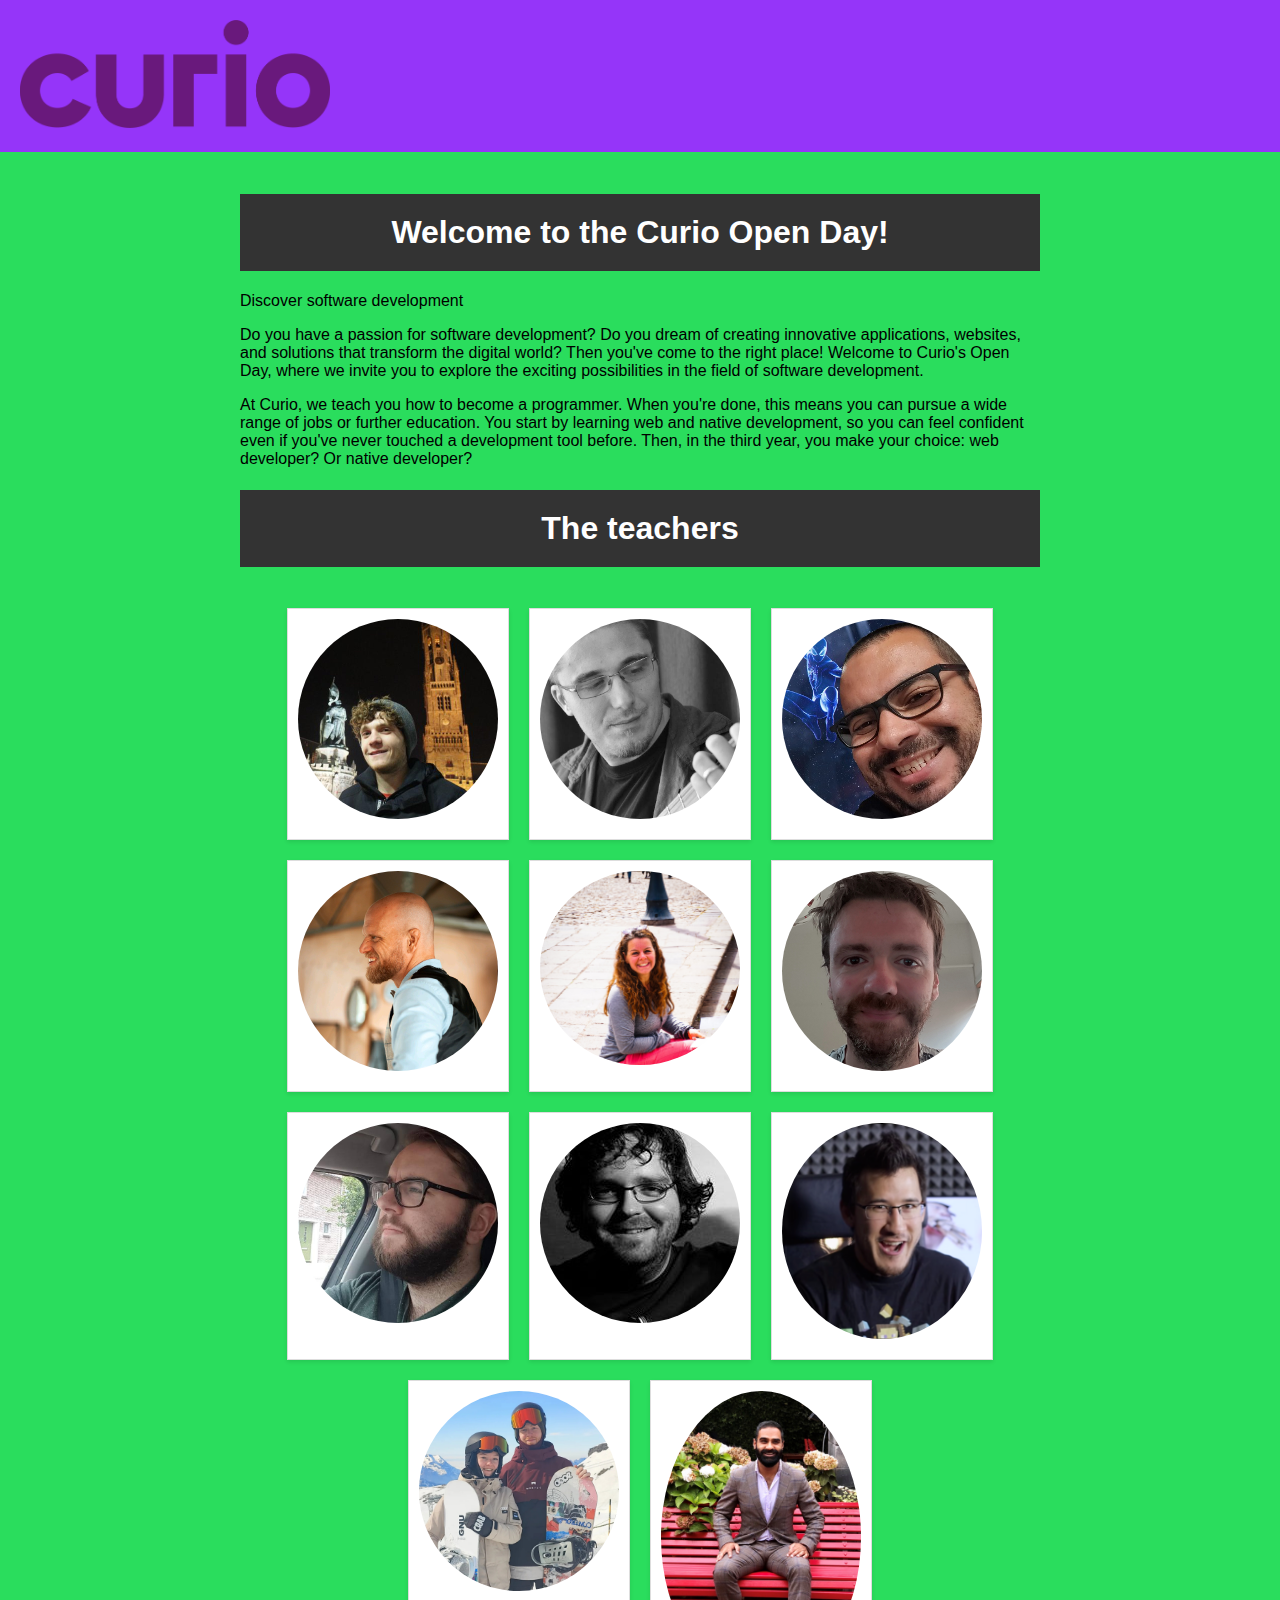
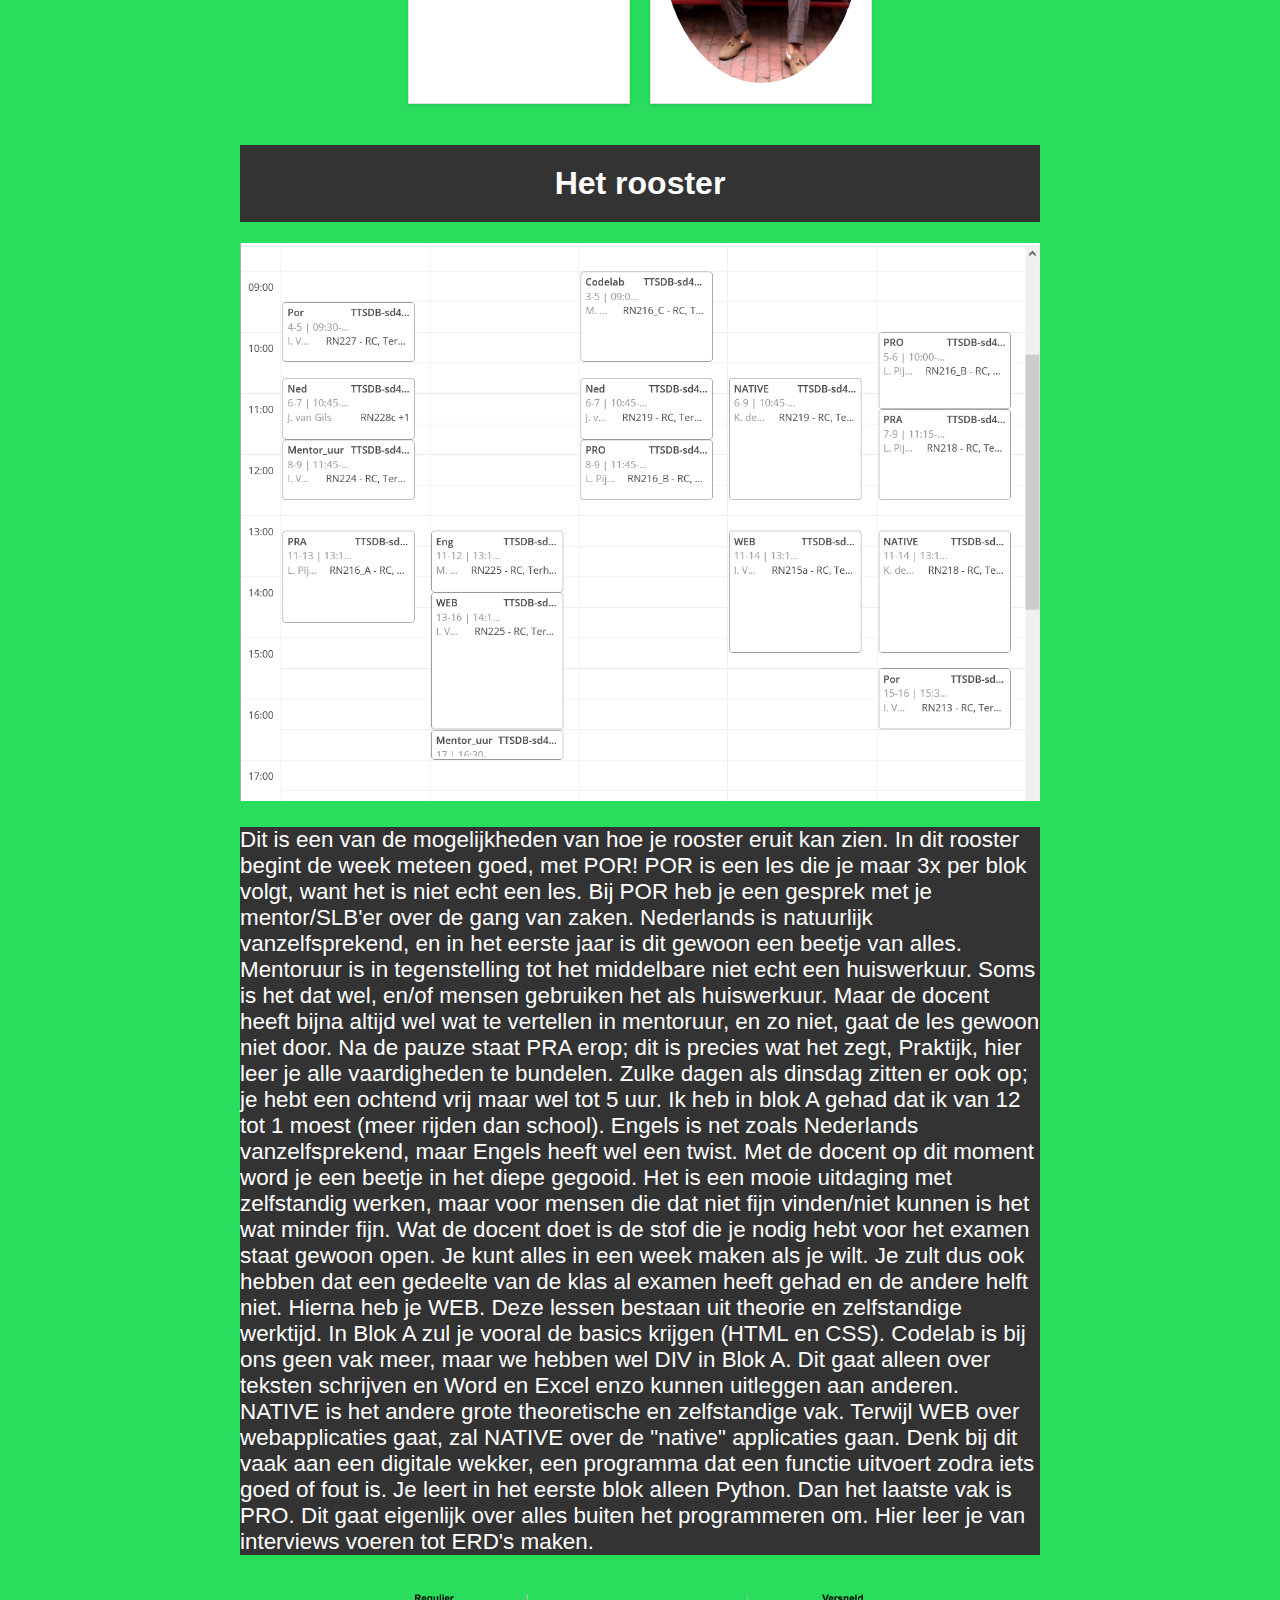
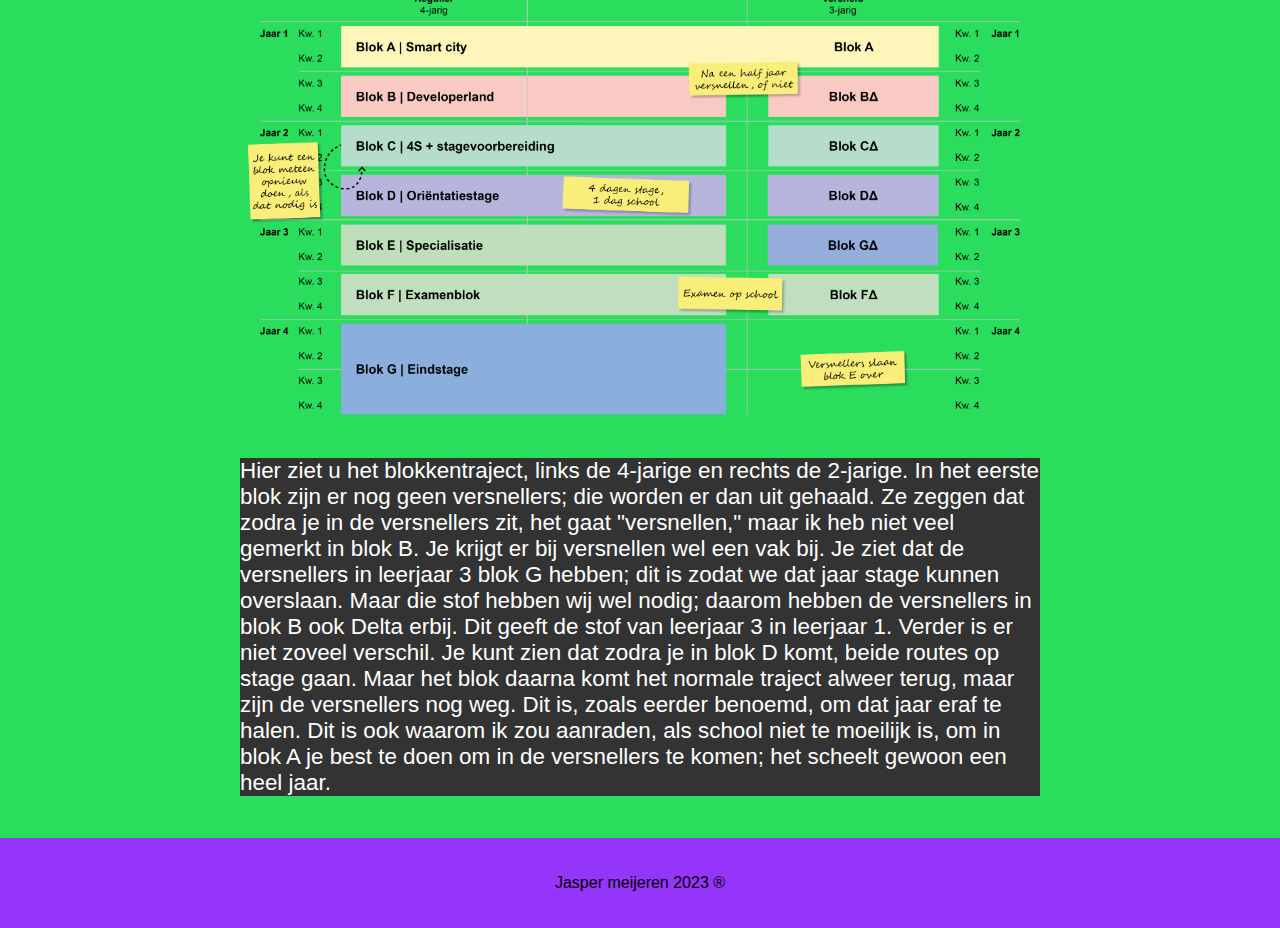
==== C1 engels/index.html @ 2f8e0972 "uploaded english version of the site" ====
<!DOCTYPE html>
<html lang="en">
    <head>
        <meta charset="UTF-8" />
        <meta name="viewport" content="width=device-width, initial-scale=1.0" />
        <link rel="stylesheet" href="css/main.css" />
        <title>Open day website</title>
    </head>
    <body>
        <header>
            <img src="img/logo's/curio-11-donker-paars-logo-rgb.png" alt="Your Image" />
        </header>
        <div class="container">
            <h1 class="kopjes">Welcome to the Curio Open Day!</h1>
            <p>Discover software development</p>
            <p>
                Do you have a passion for software development? Do you dream of creating
                innovative applications, websites, and solutions that transform the
                digital world? Then you've come to the right place! Welcome to Curio's
                Open Day, where we invite you to explore the exciting possibilities in
                the field of software development.
            </p>
            <p>
                At Curio, we teach you how to become a programmer. When you're done,
                this means you can pursue a wide range of jobs or further education. You
                start by learning web and native development, so you can feel confident
                even if you've never touched a development tool before. Then, in the
                third year, you make your choice: web developer? Or native developer?
            </p>
            <h1 class="kopjes">The teachers</h1>
            <ul class="teacher-list">
                <li class="teacher-item">
                    <img
                        src="img/docenten/bart.jpg"
                        alt="Teacher 1"
                        class="img-block"
                    />
                    <div class="hover-img-block">
                        <h2>Bart Roos</h2>
                        <p>
                            In our class, Bart is often referred to as the help desk
                            because he exudes such vibes. He is very helpful and kind.
                            He has been a mentor and peer tutor to me.
                        </p>
                    </div>
                </li>
                <li class="teacher-item">
                    <img
                        src="img/docenten/corne.png"
                        alt="Teacher 2"
                        class="img-block"
                    />
                    <div class="hover-img-block">
                        <h2>Corne Wagtmans</h2>
                        <p>
                            I didn't have Corne for long, but what I can still remember
                            about him is that he was a task-oriented man who was eager
                            to teach us. Even though he did tend to repeat himself.
                        </p>
                    </div>
                </li>
                <li class="teacher-item">
                    <img
                        src="img/docenten/elton.jpg"
                        alt="Teacher 3"
                        class="img-block"
                    />
                    <div class="hover-img-block">
                        <h2>Elton Boekhoudt</h2>
                        <p>
                            This was my mentor in block A. He's big on making jokes but
                            can also be very helpful. A great mentor to have at the
                            beginning because he can show a lot of empathy.
                        </p>
                    </div>
                </li>
                <li class="teacher-item">
                    <img
                        src="img/docenten/fedde.jpg"
                        alt="Teacher 4"
                        class="img-block"
                    />
                    <div class="hover-img-block">
                        <h2>Fedde van Gils</h2>
                        <p>
                            I've only had Fedde as a substitute, but from what I've
                            seen, he's good at keeping students engaged with the
                            material.
                        </p>
                    </div>
                </li>
                <li class="teacher-item">
                    <img src="img/docenten/ine.jpg" alt="Teacher 5" class="img-block" />
                    <div class="hover-img-block">
                        <h2>Ine Vermeer</h2>
                        <p>
                            I haven't had classes with Ine myself, but from what I've
                            heard, she's super nice, active, and helpful in assisting
                            others.
                        </p>
                    </div>
                </li>
                <li class="teacher-item">
                    <img
                        src="img/docenten/michel.png"
                        alt="Teacher 6"
                        class="img-block"
                    />
                    <div class="hover-img-block">
                        <h2>Michel Meeuwesen</h2>
                        <p>
                            Michel, our native and mathematics teacher, is great as a
                            teacher and also to have a casual chat with. Often, my
                            classmates and I would stay after class to talk with him.
                        </p>
                    </div>
                </li>
                <li class="teacher-item">
                    <img
                        src="img/docenten/steven.png"
                        alt="Teacher 7"
                        class="img-block"
                    />
                    <div class="hover-img-block">
                        <h2>Steven van Rosendaal</h2>
                        <p>
                            In my opinion, the best web teacher, he can explain well and
                            thinks along with you. He's also one of the teachers we
                            enjoyed staying with after class.
                        </p>
                    </div>
                </li>
                <li class="teacher-item">
                    <img
                        src="img/docenten/wicher.jpeg"
                        alt="Teacher 8"
                        class="img-block"
                    />
                    <div class="hover-img-block">
                        <h2>Wicher Hulzebosch</h2>
                        <p>
                            Wicher is a fan favorite among many teachers and students.
                            He's known for not taking school too seriously, and that's
                            precisely what makes him a fun teacher.
                        </p>
                    </div>
                </li>
                <li class="teacher-item">
                    <img
                        src="img/docenten/wiro.PNG"
                        alt="Teacher 9"
                        class="img-block"
                    />
                    <div class="hover-img-block">
                        <h2>Wiro Verdiesen</h2>
                        <p>
                            I haven't had much experience with Wiro (Markiplier) myself,
                            but so far, he's a good teacher. He's kind and has the best
                            interests of the students in mind.
                        </p>
                    </div>
                </li>
                <li class="teacher-item">
                    <img
                        src="img/docenten/bart2.png"
                        alt="Teacher 10"
                        class="img-block"
                    />
                    <div class="hover-img-block">
                        <h2>Bart Kouwenberg</h2>
                        <p>
                            Also known as Bart2, Bart is a relatively new teacher, and
                            the age difference isn't very significant as a result. This
                            makes the lessons very enjoyable.
                        </p>
                    </div>
                </li>
                <li class="teacher-item">
                    <img
                        src="img/docenten/mustafa.png"
                        alt="Teacher 11"
                        class="img-block"
                    />
                    <div class="hover-img-block">
                        <h2>Mustafa Kasar</h2>
                        <p>
                            Mustafa is a teacher who mainly lets you do your own thing.
                            He'll ask you about your progress in every lesson and gently
                            push you towards an exam, but other than that, he lets you
                            work at your own pace.
                        </p>
                    </div>
                </li>
            </ul>
            <h1 class="kopjes">Het rooster</h1>
            <img src="img/Rooster eerste leerjaar.png" alt="rooster" class="fotos" />
            <p class="rooster-uitleg">
                Dit is een van de mogelijkheden van hoe je rooster eruit kan zien. In
                dit rooster begint de week meteen goed, met POR! POR is een les die je
                maar 3x per blok volgt, want het is niet echt een les. Bij POR heb je
                een gesprek met je mentor/SLB'er over de gang van zaken. Nederlands is
                natuurlijk vanzelfsprekend, en in het eerste jaar is dit gewoon een
                beetje van alles. Mentoruur is in tegenstelling tot het middelbare niet
                echt een huiswerkuur. Soms is het dat wel, en/of mensen gebruiken het
                als huiswerkuur. Maar de docent heeft bijna altijd wel wat te vertellen
                in mentoruur, en zo niet, gaat de les gewoon niet door. Na de pauze
                staat PRA erop; dit is precies wat het zegt, Praktijk, hier leer je alle
                vaardigheden te bundelen. Zulke dagen als dinsdag zitten er ook op; je
                hebt een ochtend vrij maar wel tot 5 uur. Ik heb in blok A gehad dat ik
                van 12 tot 1 moest (meer rijden dan school). Engels is net zoals
                Nederlands vanzelfsprekend, maar Engels heeft wel een twist. Met de
                docent op dit moment word je een beetje in het diepe gegooid. Het is een
                mooie uitdaging met zelfstandig werken, maar voor mensen die dat niet
                fijn vinden/niet kunnen is het wat minder fijn. Wat de docent doet is de
                stof die je nodig hebt voor het examen staat gewoon open. Je kunt alles
                in een week maken als je wilt. Je zult dus ook hebben dat een gedeelte
                van de klas al examen heeft gehad en de andere helft niet. Hierna heb je
                WEB. Deze lessen bestaan uit theorie en zelfstandige werktijd. In Blok A
                zul je vooral de basics krijgen (HTML en CSS). Codelab is bij ons geen
                vak meer, maar we hebben wel DIV in Blok A. Dit gaat alleen over teksten
                schrijven en Word en Excel enzo kunnen uitleggen aan anderen. NATIVE is
                het andere grote theoretische en zelfstandige vak. Terwijl WEB over
                webapplicaties gaat, zal NATIVE over de "native" applicaties gaan. Denk
                bij dit vaak aan een digitale wekker, een programma dat een functie
                uitvoert zodra iets goed of fout is. Je leert in het eerste blok alleen
                Python. Dan het laatste vak is PRO. Dit gaat eigenlijk over alles buiten
                het programmeren om. Hier leer je van interviews voeren tot ERD's maken.
            </p>
            <img
                src="img/Opleidingsoverzicht3.png"
                alt="Opleidings-overzicht"
                class="fotos"
            />
            <p class="rooster-uitleg">
                Hier ziet u het blokkentraject, links de 4-jarige en rechts de 2-jarige.
                In het eerste blok zijn er nog geen versnellers; die worden er dan uit
                gehaald. Ze zeggen dat zodra je in de versnellers zit, het gaat
                "versnellen," maar ik heb niet veel gemerkt in blok B. Je krijgt er bij
                versnellen wel een vak bij. Je ziet dat de versnellers in leerjaar 3
                blok G hebben; dit is zodat we dat jaar stage kunnen overslaan. Maar die
                stof hebben wij wel nodig; daarom hebben de versnellers in blok B ook
                Delta erbij. Dit geeft de stof van leerjaar 3 in leerjaar 1. Verder is
                er niet zoveel verschil. Je kunt zien dat zodra je in blok D komt, beide
                routes op stage gaan. Maar het blok daarna komt het normale traject
                alweer terug, maar zijn de versnellers nog weg. Dit is, zoals eerder
                benoemd, om dat jaar eraf te halen. Dit is ook waarom ik zou aanraden,
                als school niet te moeilijk is, om in blok A je best te doen om in de
                versnellers te komen; het scheelt gewoon een heel jaar.
            </p>
        </div>
    </body>
    <footer>
        <p>Jasper meijeren 2023 ®</p>
    </footer>
</html>
---- C1 engels/css/main.css ----
body {
    font-family: Arial, sans-serif;
    margin: 0;
    padding: 0;
    background-color: #2add5d;
}

header {
    padding: 20px;
    background-color: #9535f9;
}

img {
    max-width: 25%;
}

.container {
    max-width: 800px;
    margin: 0 auto;
    padding: 20px;
}
body,
ul {
    margin: 0;
    padding: 0;
    list-style: none;
}

/* Style the header */
.kopjes {
    text-align: center;
    padding: 20px;
    background-color: #333;
    color: #fff;
}

/* Style the teacher list */
.teacher-list {
    display: flex;
    flex-wrap: wrap;
    justify-content: center;
    gap: 20px;
    padding: 20px;
}

/* Style each teacher item */
/* Style the teacher item */
.teacher-item {
    display: flex; /* Use flexbox to position image and text side by side */
    flex-direction: column; /* Stack the image and text vertically */
    align-items: center; /* Center items horizontally */
    text-align: center; /* Center text within the container */
    max-width: 200px;
    border: 1px solid #ddd;
    padding: 10px;
    background-color: #fff;
    box-shadow: 0 2px 4px rgba(0, 0, 0, 0.1);
    position: relative; /* Ensure proper positioning for child elements */
    overflow: hidden; /* Hide any overflow from child elements */
}

/* Style teacher images */
.teacher-item img {
    max-width: 100%;
    border-radius: 50%;
    margin-bottom: 10px; /* Add space between image and text */
}

/* Style teacher names */
.teacher-item h2 {
    display: flex;
    font-size: 1.2rem;
    align-items: center;
}

/* Style subject information */
.teacher-item p {
    display: flex;
    font-size: 0.9rem;
    color: #fff;
    overflow: auto;
}

/* Style the hover text block */
.hover-img-block {
    position: absolute;
    bottom: 0; /* Position the text block at the bottom */
    left: 0;
    background-color: rgba(0, 0, 0, 0.7); /* Background for the text block */
    color: #fff; /* Text color */
    padding: 20px; /* Adjust padding as needed */
    transform: translateY(100%); /* Initially push the text block below the container */
    transition: transform 0.3s ease; /* Smooth transition for the text block */
    width: 100%; /* Make the text block cover the entire parent */
    opacity: 0; /* Initially, hide the text block */
}

/* Style the hover effect for the image */
.img-block {
    transition: transform 0.3s ease; /* Smooth transition for the image */
}

/* Apply the hover effect */
.teacher-item:hover .img-block {
    transform: scale(1.1); /* Scale up the image on hover */
}

.teacher-item:hover .hover-img-block {
    transform: translateY(0); /* Bring the text block up on hover */
    opacity: 1; /* Show the text block on hover */
}

.hover-img-block {
    box-sizing: border-box;
    position: absolute;
    top: 0;
    left: 0;
    background-color: rgba(0, 0, 0, 0.7); /* Background for the text block */
    color: #fff; /* Text color */
    padding: 20px; /* Adjust padding as needed */
    transform: translateY(100%); /* Initially push the text block below the image */
    transition: transform 0.3s ease; /* Smooth transition for the text block */
    width: 100%; /* Make the text block cover the entire parent */
    opacity: 0; /* Initially, hide the text block */
}

.img-block {
    transition: transform 0.3s ease; /* Smooth transition for the image */
}

.teacher-item:hover .img-block {
    transform: scale(1.1); /* Scale up the image on hover */
}

.teacher-item:hover .hover-img-block {
    transform: translateY(0); /* Bring the text block up on hover */
    opacity: 1; /* Show the text block on hover */
}
.fotos {
    max-width: 100%;
}
.rooster-uitleg {
    background-color: #333;
    color: #fff;
    font-size: 1.4rem;
}
footer {
    padding: 20px;
    background-color: #9535f9;
    display: flex;
    justify-content: center;
}
@media (max-width: 800px) {
}
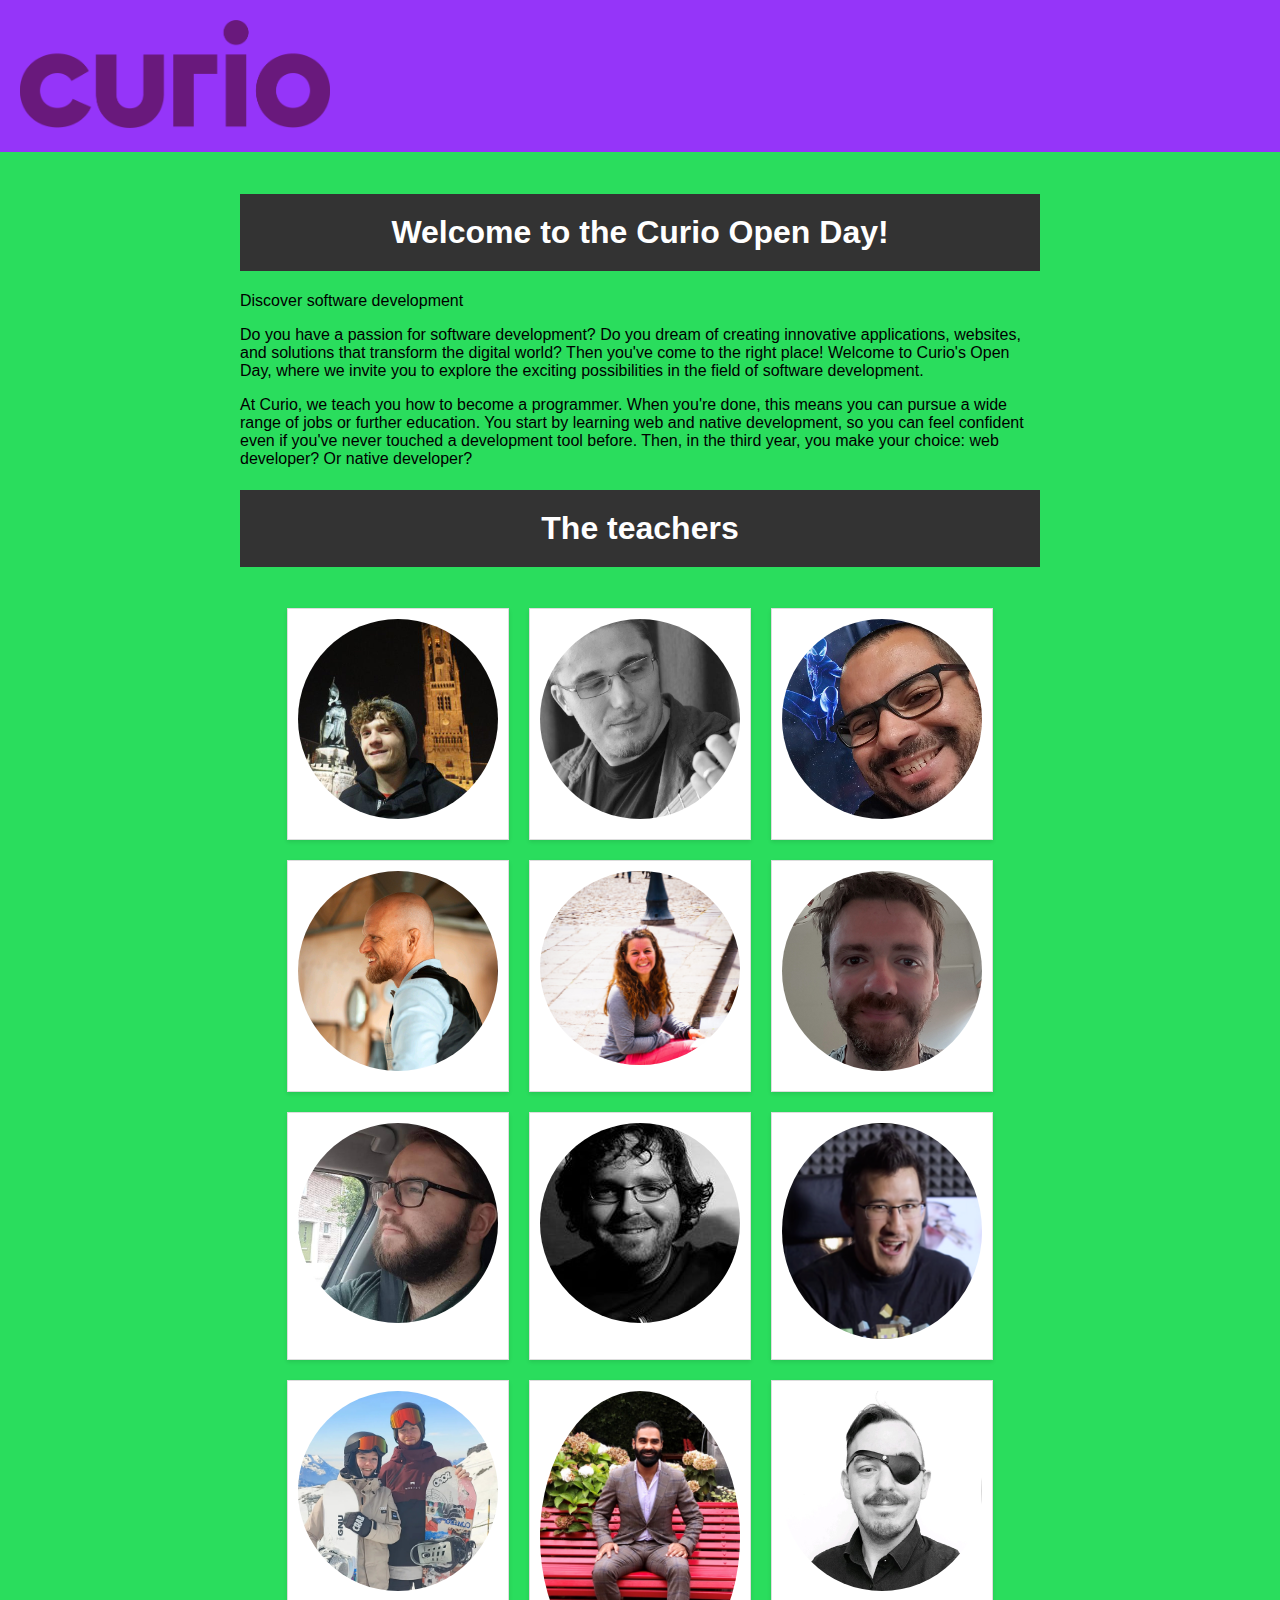
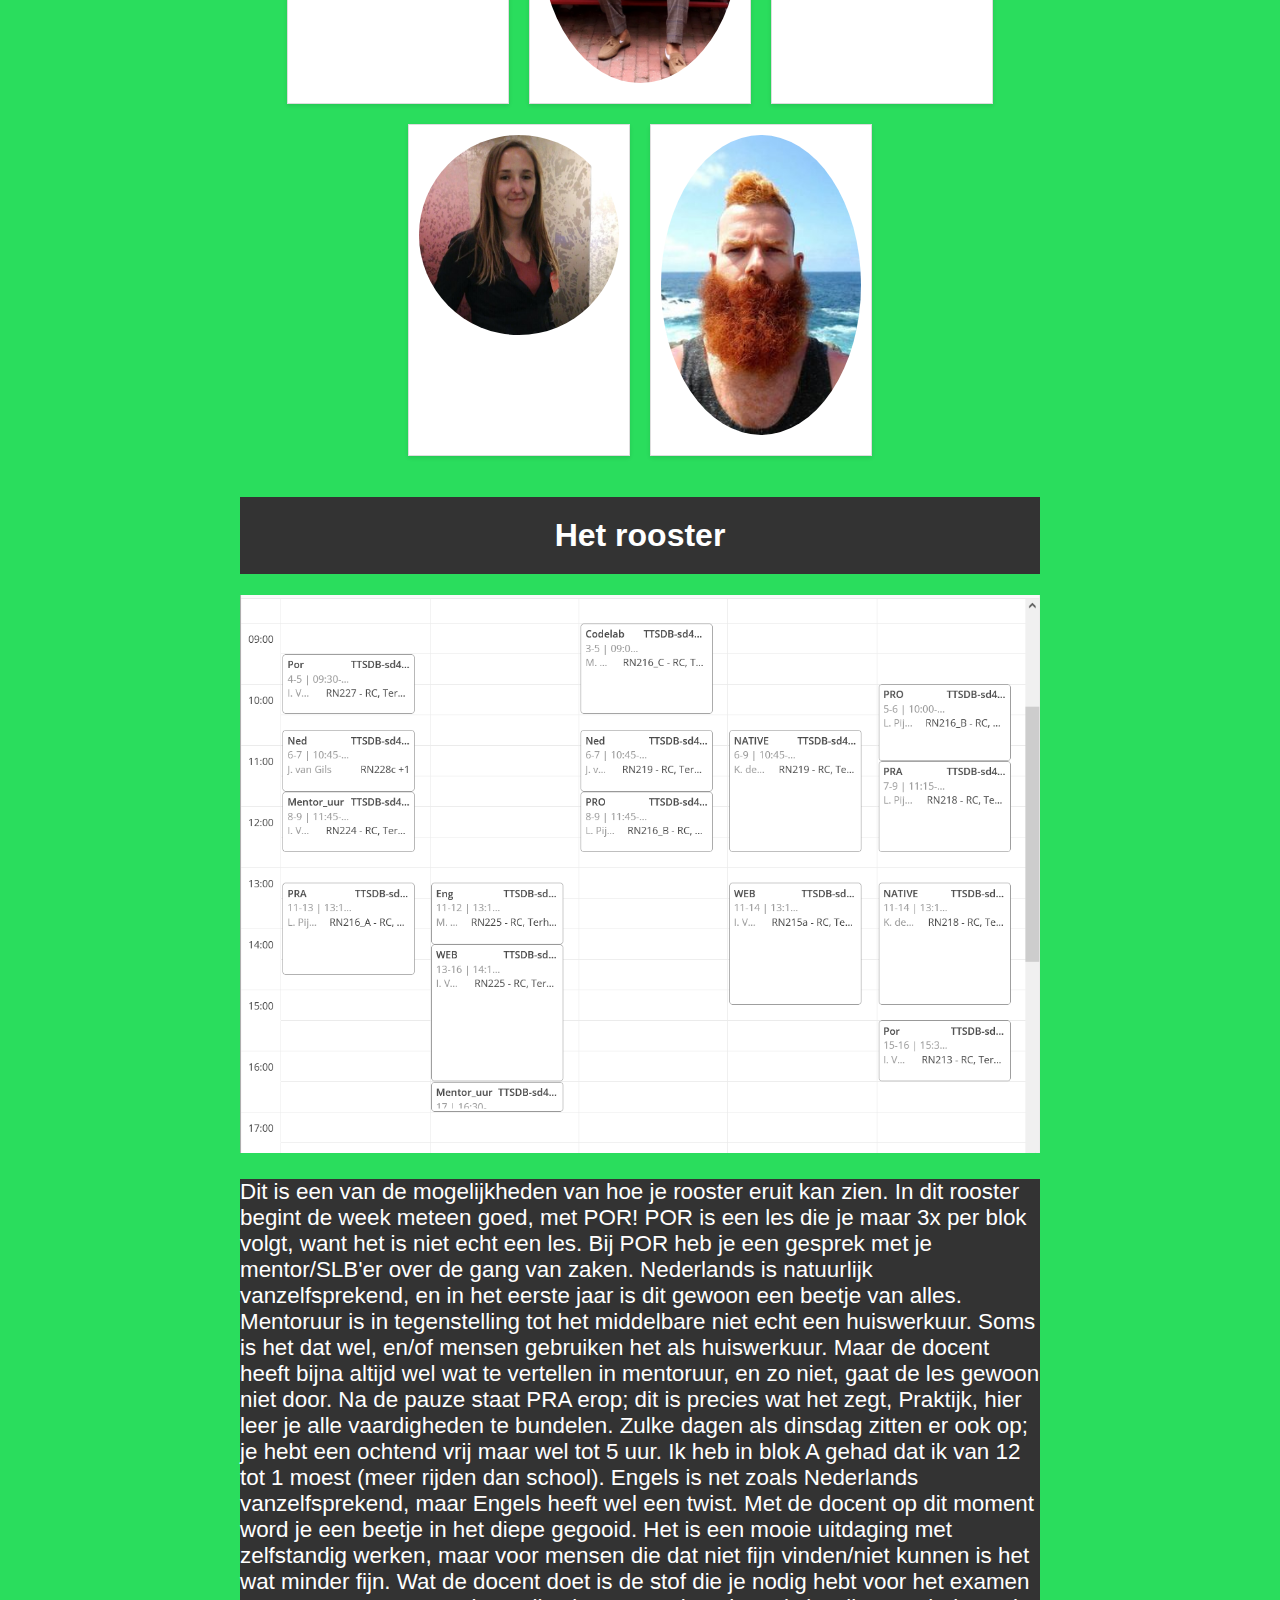
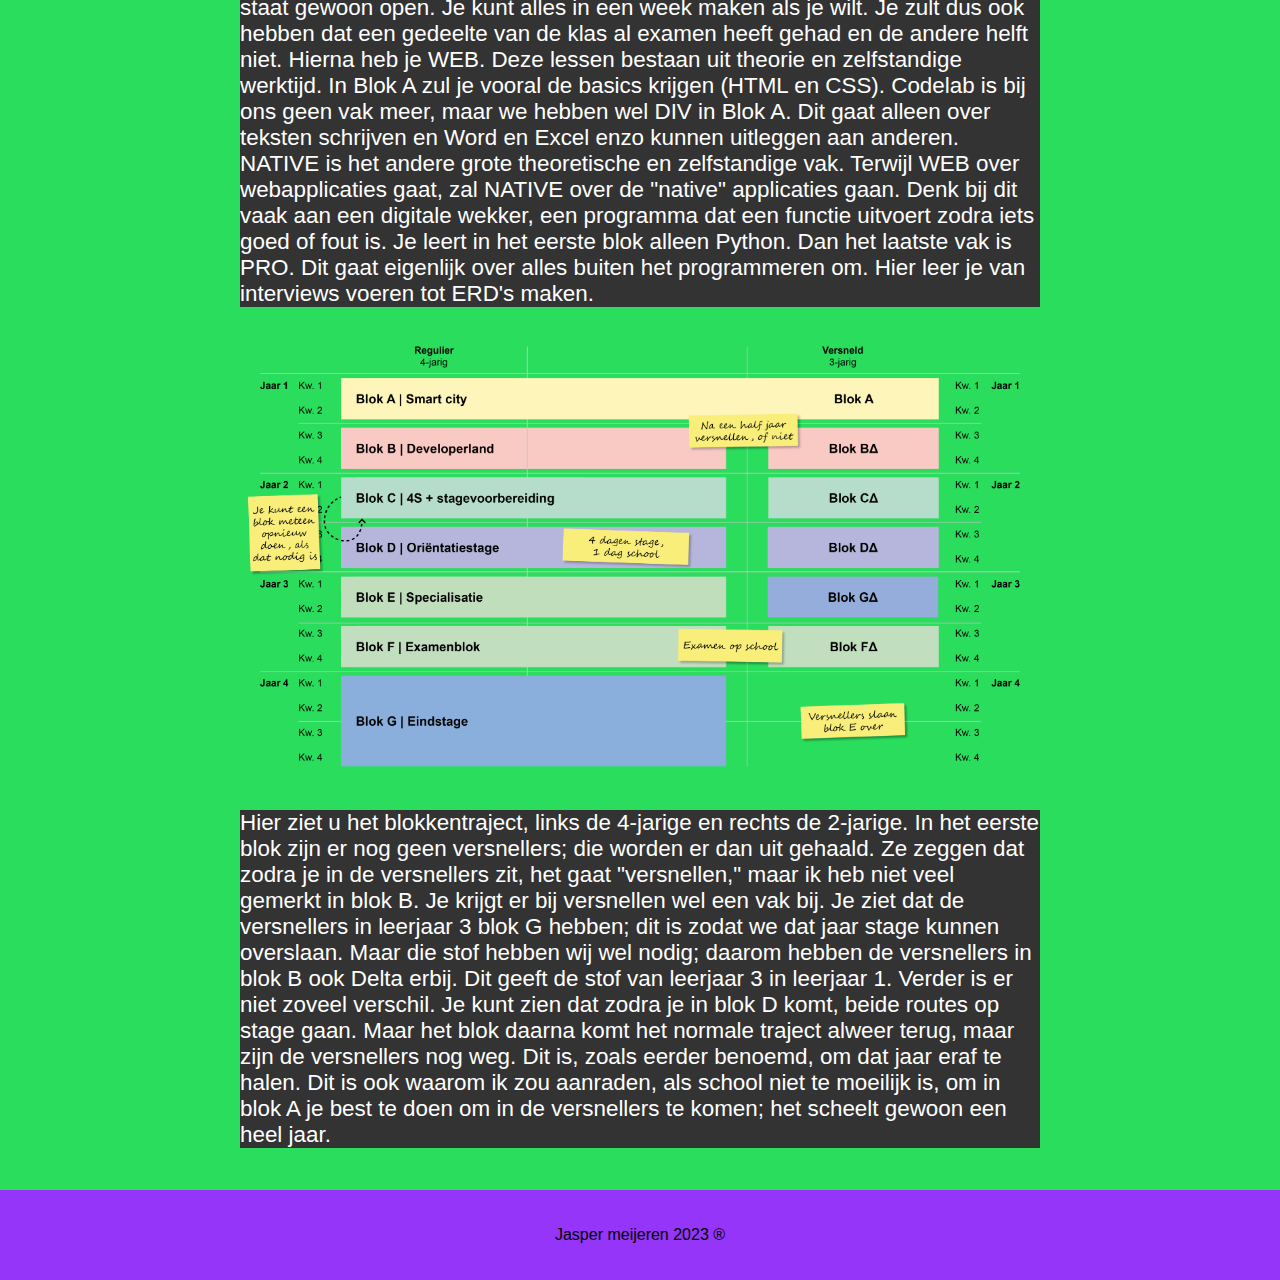
==== commit 62b4a7de: "added missing teachers" ====
--- a/C1 engels/index.html
+++ b/C1 engels/index.html
@@ -188,6 +188,52 @@
                             He'll ask you about your progress in every lesson and gently
                             push you towards an exam, but other than that, he lets you
                             work at your own pace.
+                        </p>
+                    </div>
+                </li>
+                <li class="teacher-item">
+                    <img
+                        src="img/docenten/krist.jpg"
+                        alt="Teacher 11"
+                        class="img-block"
+                    />
+                    <div class="hover-img-block">
+                        <h2>Krist den Dekker</h2>
+                        <p>
+                            Krist is a teacher who, much like Wicher, doesn't take
+                            school too seriously, and that's what makes him fun. He
+                            often just walks into the class to have a chat and gets
+                            along well with many students.
+                        </p>
+                    </div>
+                </li>
+                <li class="teacher-item">
+                    <img
+                        src="img/docenten/eva.jpg"
+                        alt="Teacher 11"
+                        class="img-block"
+                    />
+                    <div class="hover-img-block">
+                        <h2>Eva van Os</h2>
+                        <p>
+                            Eva is the teacher we get for subjects that she herself
+                            usually didn't put much effort into in school, and that
+                            makes those lessons super funny and enjoyable. She's very
+                            kind and is always willing to help as much as she can.
+                        </p>
+                    </div>
+                </li>
+                <li class="teacher-item">
+                    <img
+                        src="img/docenten/tim.jpg"
+                        alt="Teacher 11"
+                        class="img-block"
+                    />
+                    <div class="hover-img-block">
+                        <h2>Tim Lutt</h2>
+                        <p>
+                            I think Tim is truly one of the best at teaching. Even when
+                            I'm tired, he can keep my attention with his teaching style.
                         </p>
                     </div>
                 </li>
